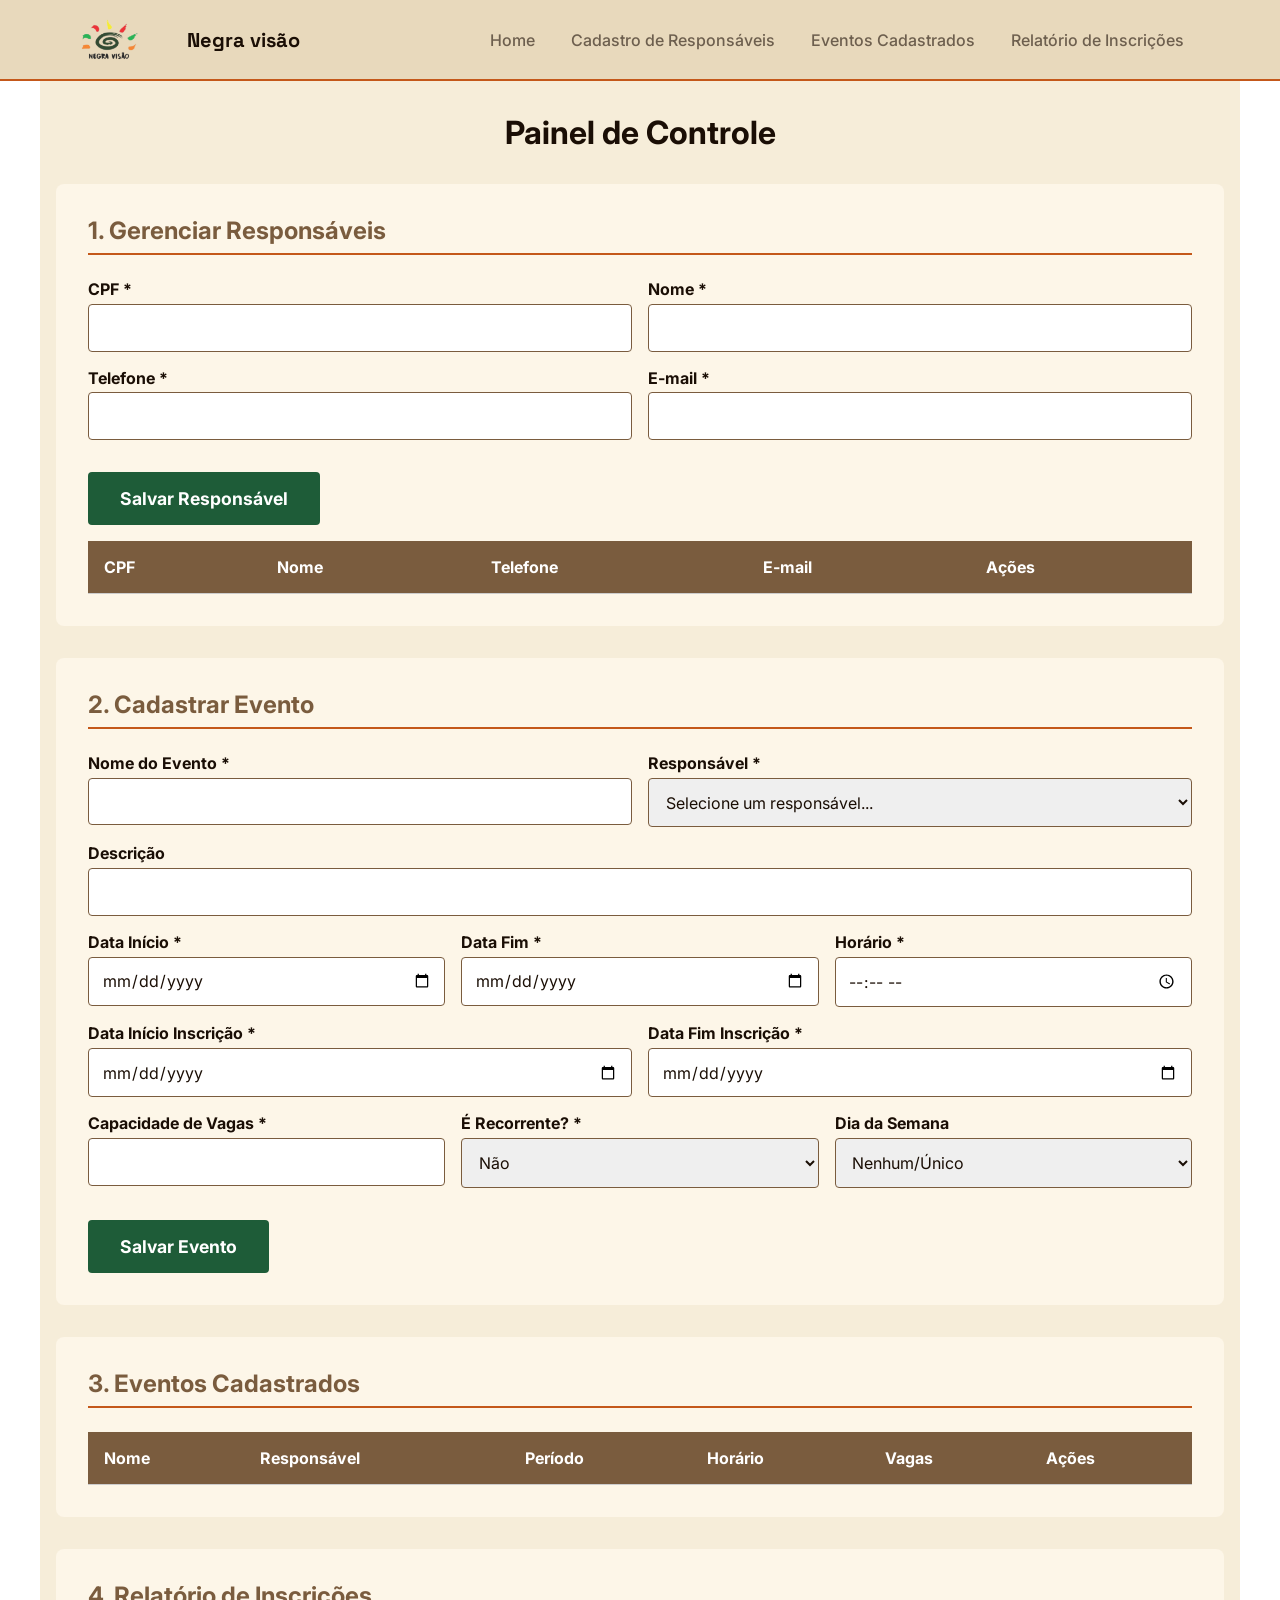
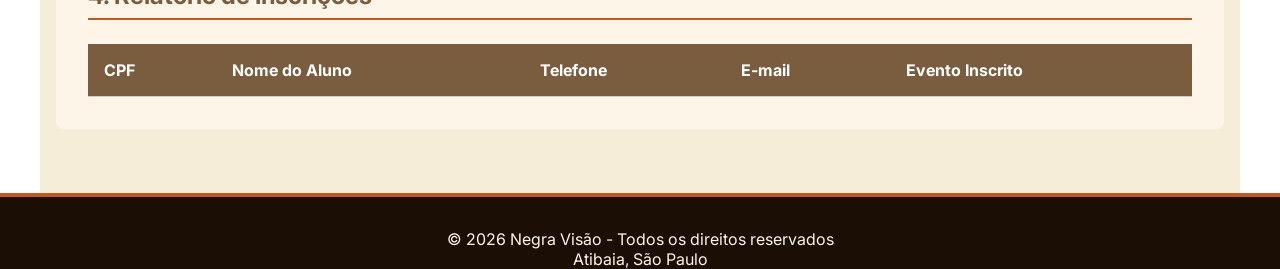
==== frontend/Admin.html @ 98594d41 "Adicionei o menu amburguer na nav e atualizei os links" ====
<!doctype html>
<html lang="pt-br">
  <head>
    <meta charset="UTF-8" />
    <meta name="viewport" content="width=device-width, initial-scale=1.0" />
    <title>Administração - Negra Visão</title>
    <link rel="stylesheet" href="css/style.css" />
    <link rel="stylesheet" href="css/admin.css" />
    <script src="js/admin.js" defer></script>
    <script src="js/script.js" defer></script>
  </head>
  <body>
    <header>
      <div>
        <a href="./index.html" class="direita" id="logo">
          <img src="img/logo.png" alt="logo negra visão" />
          <span>Negra visão</span>
        </a>
        <button
          class="menu-toggle"
          type="button"
          aria-label="Abrir menu de navegação"
          aria-controls="site-nav"
          aria-expanded="false"
        >
          <span class="menu-toggle-bar" aria-hidden="true"></span>
          <span class="menu-toggle-bar" aria-hidden="true"></span>
          <span class="menu-toggle-bar" aria-hidden="true"></span>
        </button>
        <!-- ao lado da logo -->
        <nav id="site-nav">
          <ul>
            <li><a href="./index.html#hero">Home</a></li>
            <li>
              <a href="#gerenciar-responsaveis">Cadastro de Responsáveis</a>
            </li>
            <li>
              <a href="#eventos-cadastrados">Eventos Cadastrados</a>
            </li>
            <li>
              <a href="#relatorio-inscricoes">Relatório de Inscrições</a>
            </li>
          </ul>
        </nav>
      </div>
    </header>

    <main class="container-admin">
      <h1>Painel de Controle</h1>

      <section id="gerenciar-responsaveis" class="card-admin">
        <h2>1. Gerenciar Responsáveis</h2>
        <form id="form-responsavel">
          <input type="hidden" id="resp-index" />

          <div class="linha-form">
            <div class="campo-form">
              <label for="resp-cpf">CPF *</label>
              <input type="text" id="resp-cpf" required />
            </div>
            <div class="campo-form">
              <label for="resp-nome">Nome *</label>
              <input type="text" id="resp-nome" required />
            </div>
          </div>

          <div class="linha-form">
            <div class="campo-form">
              <label for="resp-telefone">Telefone *</label>
              <input type="text" id="resp-telefone" required />
            </div>
            <div class="campo-form">
              <label for="resp-email">E-mail *</label>
              <input type="email" id="resp-email" required />
            </div>
          </div>

          <button type="submit" class="btn-salvar">Salvar Responsável</button>
        </form>

        <div class="tabela-scroll">
          <table id="tabela-responsaveis">
            <thead>
              <tr>
                <th>CPF</th>
                <th>Nome</th>
                <th>Telefone</th>
                <th>E-mail</th>
                <th>Ações</th>
              </tr>
            </thead>
            <tbody id="corpo-responsaveis"></tbody>
          </table>
        </div>
      </section>

      <section class="card-admin">
        <h2>2. Cadastrar Evento</h2>
        <form id="form-evento">
          <input type="hidden" id="evento-index" />

          <div class="linha-form">
            <div class="campo-form">
              <label for="evento-nome">Nome do Evento *</label>
              <input type="text" id="evento-nome" required />
            </div>
            <div class="campo-form">
              <label for="evento-responsavel">Responsável *</label>
              <select id="evento-responsavel" required>
                <option value="">Selecione um responsável...</option>
              </select>
            </div>
          </div>

          <div class="linha-form">
            <div class="campo-form">
              <label for="evento-descricao">Descrição</label>
              <input type="text" id="evento-descricao" />
            </div>
          </div>

          <div class="linha-form">
            <div class="campo-form">
              <label for="evento-data-inicio">Data Início *</label>
              <input type="date" id="evento-data-inicio" required />
            </div>
            <div class="campo-form">
              <label for="evento-data-fim">Data Fim *</label>
              <input type="date" id="evento-data-fim" required />
            </div>
            <div class="campo-form">
              <label for="evento-horario">Horário *</label>
              <input type="time" id="evento-horario" required />
            </div>
          </div>

          <div class="linha-form">
            <div class="campo-form">
              <label for="evento-insc-inicio">Data Início Inscrição *</label>
              <input type="date" id="evento-insc-inicio" required />
            </div>
            <div class="campo-form">
              <label for="evento-insc-fim">Data Fim Inscrição *</label>
              <input type="date" id="evento-insc-fim" required />
            </div>
          </div>

          <div class="linha-form">
            <div class="campo-form">
              <label for="evento-capacidade">Capacidade de Vagas *</label>
              <input type="number" id="evento-capacidade" min="1" required />
            </div>
            <div class="campo-form">
              <label for="evento-recorrente">É Recorrente? *</label>
              <select id="evento-recorrente" required>
                <option value="Não">Não</option>
                <option value="Sim">Sim</option>
              </select>
            </div>
            <div class="campo-form">
              <label for="evento-dias">Dia da Semana</label>
              <select id="evento-dias">
                <option value="">Nenhum/Único</option>
                <option value="Segunda-feira">Segunda-feira</option>
                <option value="Terça-feira">Terça-feira</option>
                <option value="Quarta-feira">Quarta-feira</option>
                <option value="Quinta-feira">Quinta-feira</option>
                <option value="Sexta-feira">Sexta-feira</option>
                <option value="Sábado">Sábado</option>
                <option value="Domingo">Domingo</option>
              </select>
            </div>
          </div>

          <button type="submit" class="btn-salvar">Salvar Evento</button>
        </form>
      </section>

      <section id="eventos-cadastrados" class="card-admin">
        <h2>3. Eventos Cadastrados</h2>
        <div class="tabela-scroll">
          <table id="tabela-eventos">
            <thead>
              <tr>
                <th>Nome</th>
                <th>Responsável</th>
                <th>Período</th>
                <th>Horário</th>
                <th>Vagas</th>
                <th>Ações</th>
              </tr>
            </thead>
            <tbody id="corpo-eventos"></tbody>
          </table>
        </div>
      </section>

      <section id="relatorio-inscricoes" class="card-admin">
        <h2>4. Relatório de Inscrições</h2>
        <div class="tabela-scroll">
          <table id="tabela-alunos">
            <thead>
              <tr>
                <th>CPF</th>
                <th>Nome do Aluno</th>
                <th>Telefone</th>
                <th>E-mail</th>
                <th>Evento Inscrito</th>
              </tr>
            </thead>
            <tbody id="corpo-alunos"></tbody>
          </table>
        </div>
      </section>
    </main>

    <footer>
      <div id="footer-baixo">
        <p>&#169; 2026 Negra Visão - Todos os direitos reservados</p>
        <p>Atibaia, São Paulo</p>
      </div>
    </footer>
  </body>
</html>
---- frontend/css/style.css ----
@import url('https://fonts.googleapis.com/css2?family=Inter:wght@400;500;600;700;800;900&family=Space+Grotesk:wght@500;600;700&display=swap');

:root {
  --laranja: #c4581a;
  --verde: #1e5c38;
  --vermelho: #8b1a1a;
  --azul: #1b2a5c;
  --amarelo: #c9a227;
  --preto: #1a0e05;
  --marrom: #7a5c3e;
  --bg: #f6edd9;
  --secundaria: #e8d9bc;
  --bg-card-claro: #fdf6e8;
  --bg-card-escuro: #1a0e05;
  --font-space: 'Space Grotesk', Tahoma, Geneva, Verdana, sans-serif;
}

* {
  font-family: inter, 'Segoe UI', Tahoma, Geneva, Verdana, sans-serif;
  margin: 0;
  padding: 0;
  box-sizing: border-box;
  border: none;
  text-decoration: none;
  transition: 0.2s linear;
  color: var(--preto);
  list-style: none;
}

html {
  overflow-x: hidden;
  scroll-padding-top: 6rem;
  scroll-behavior: smooth;
}

#linhaDivisoria {
  width: 100%;
  height: 22px;
  background-image: url(../img/linhaDivisoria.png);
  background-repeat: repeat-x;
  background-size: 110px 22px;
}

.titulo-secao,
.titulo-secao span {
  font-weight: 900;
  line-height: 0.8;
  font-size: clamp(2.2rem, 4vw, 3.8rem);
  font-family: var(--font-space);
  text-transform: uppercase;
  display: block;
}

.subtitulo {
  display: block;
  color: var(--laranja);
  font-size: 0.75rem;
  letter-spacing: 0.25em;
  line-height: 1.33;
  padding-block: 3rem;
  text-transform: uppercase;
  z-index: 1;
}

/* ===== HEADER ===== */

header {
  background: var(--secundaria);
  position: sticky;
  top: 0;
  left: 0;
  right: 0;
  z-index: 1000;
  border-bottom: 2px solid var(--laranja);
  padding: 1em 5rem;
}

a img {
  width: auto;
  height: 2.75rem;
}

nav ul {
  list-style: none;
  display: flex;
  gap: 0.25rem;
}

nav ul li {
  padding: 0.1em 1em;
}

nav ul li a {
  color: #1a0e0599;
  font-size: 1rem;
  font-weight: 500;
  display: inline-flex;
  align-items: center;
  min-height: 2.75rem;
}

nav ul li a:hover {
  color: var(--preto);
}

header div {
  display: flex;
  justify-content: flex-end;
  align-items: center;
  position: relative;
}

.direita {
  margin-right: auto;
  display: flex;
  align-items: center;
  justify-content: flex-start;
}

header div span {
  padding-left: 3rem;
  font-size: 1.25em;
  font-family: 'Space Grotesk', Tahoma, Geneva, Verdana, sans-serif;
  font-weight: 1000;
  color: var(--preto);
}

.menu-toggle {
  display: none;
  background: transparent;
  border: 1px solid #1a0e0533;
  padding: 0.55rem;
  border-radius: 0.4rem;
  cursor: pointer;
}

.menu-toggle-bar {
  display: block;
  width: 1.45rem;
  height: 2px;
  background: var(--preto);
}

.menu-toggle-bar + .menu-toggle-bar {
  margin-top: 0.28rem;
}

/* ===== FOOTER ===== */

footer {
  background: var(--bg-card-escuro);
  border-top: 4px solid var(--laranja);
  padding-top: 2rem;
}
footer * {
  color: var(--bg-card-claro);
}
#footer-alto {
  display: flex;
  justify-content: center;
  justify-content: space-between;
}
#footer-baixo {
  text-align: center;
}
.footer-container {
  width: 30%;
  text-align: center;
}
.footer-container-social {
  display: flex;
  justify-content: flex-start;
  flex-direction: column;
  align-items: center;
}

/* ===== EVENTOS ===== */

#eventos {
  position: relative;
  background-color: var(--bg);
  padding-inline: 5rem;
}

#eventos::before {
  content: '';
  position: absolute;
  inset: 0;
  background-image: url('../img/mudcloth.svg');
  background-repeat: repeat;
  opacity: 0.045;
  pointer-events: none;
}

#eventos h2 {
  padding-top: 3rem;
}

.card-container {
  display: grid;
  grid-template-columns: repeat(auto-fit, minmax(16rem, 1fr));
  gap: 1.5rem;
  padding-block: 5rem;
}

.card-eventos {
  display: flex;
  flex-direction: column;
  flex-grow: 1;
  background-color: var(--bg-card-claro);
  padding: 1.5rem;
  z-index: 1;
  border: 0.1px solid #c9b99a;
  border-top: 0.5rem solid var(--laranja);
  transition:
    transform 300ms ease,
    box-shadow 300ms ease;
}

.card-eventos:hover {
  transform: translateY(-6px) scale(1.02);
  box-shadow: 0 18px 40px rgba(0, 0, 0, 0.12);
}

.card-eventos > img {
  max-width: 100%;
  /* aspect-ratio: 16 / 9; */
  aspect-ratio: 4 / 5; /*FORMATO DO INSTAGRAM*/
  object-fit: cover;
  display: block;
}

.card-eventos h3 {
  font-family: var(--font-space);
  text-transform: uppercase;
  text-align: left;
  letter-spacing: -0.03rem;
  font-weight: 900;
  padding-bottom: 1rem;
}

.card-eventos button {
  font-size: 1rem;
  font-weight: 700;
  line-height: calc(1 / 0.75);
  padding: 0.8rem 1.25rem;
  background-color: var(--laranja);
  color: var(--bg-card-claro);
  cursor: pointer;
  display: flex;
  justify-content: space-between;
  align-items: center;
}

.card-eventos button:hover {
  background-color: #d97706;
  letter-spacing: 0.03em;
  box-shadow: 0 8px 20px rgba(217, 119, 6, 0.25);
}

.card-eventos div {
  padding-bottom: 1rem;
}

.card-eventos p {
  text-align: left;
  color: var(--marrom);
  font-weight: bold;
}

.card-eventos p img {
  width: 0.8rem;
  height: auto;
}

.card-eventos button img {
  width: 1.5rem;
  height: auto;
}

/* ===== HERO ===== */

#hero {
  position: relative;
  min-height: 85vh;
  background-color: var(--preto);
  padding-inline: 5rem;
}

#hero::before {
  content: '';
  position: absolute;
  inset: 0;
  background-image: url('../img/adinkra.svg');
  background-repeat: repeat;
  opacity: 0.07;
  pointer-events: none;
}

.hero-titulo,
.hero-titulo span {
  font-weight: 900;
  line-height: 0.8;
  font-size: clamp(3.5rem, 10vw, 9.5rem);
  font-family: var(--font-space);
  color: var(--bg);
  display: block;
}

.hero-titulo span {
  color: var(--laranja);
}

.hero-texto {
  font-size: 1.125rem;
  font-weight: 600;
  line-height: 1.625;
  color: var(--bg);
  width: 60%;
  padding-block: 2.5rem;
}

.hero-texto strong {
  font-weight: bolder;
  color: var(--bg);
}

/* ===== QUEM SOMOS =====*/

#quem-somos {
  min-height: 85vh;
  position: relative;
  background-color: var(--secundaria);
  display: grid;
  grid-template-columns: repeat(auto-fit, minmax(20rem, 1fr));
  gap: 3rem;
  align-items: center;
  padding-inline: 5rem;
  padding-bottom: 2.5rem;
}

#quem-somos::before {
  content: '';
  position: absolute;
  inset: 0;
  background-image: url('../img/mudcloth.svg');
  background-repeat: repeat;
  opacity: 0.045;
  pointer-events: none;
}

.quemSomos-texto {
  font-size: 1.125rem;
  font-weight: 600;
  line-height: 1.625;
  color: var(--marrom);
  padding-block: 2.5rem;
}

.quemSomos-esquerda {
  display: flex;
  flex-direction: column;
}

.quemSomos-direita {
  display: flex;
  flex-direction: column;
  gap: 2.5rem;
}

.quem-item {
  display: grid;
  grid-template-columns: 3rem 1fr;
  gap: 1rem;
  align-items: start;
}

.quem-item span {
  color: var(--laranja);
  font-weight: 700;
  font-size: 1rem;
}

.quem-item p {
  margin: 0;
  font-size: 1.25rem;
  font-weight: 700;
  color: var(--preto);
}

/* ===== PODCAST =====*/

#podcast {
  min-height: 85vh;
  position: relative;
  background-color: var(--bg);
  overflow: hidden;
  display: grid;
  grid-template-columns: repeat(auto-fit, minmax(20rem, 1fr));
  gap: 1rem;
  align-items: center;
  padding-inline: 5rem;
}

#podcast::before {
  content: '';
  position: absolute;
  inset: 0;
  background-image: url('../img/ankara.svg');
  background-repeat: repeat;
  background-size: 140px;
  opacity: 0.1;
  pointer-events: none;
}

.podcast-direita img {
  width: 40%;
  height: auto;
  display: block;
  margin-inline: auto;
  padding-block: 2.5rem;
}

/* ===== MEMORIAL NEGRO ===== */

#memorial-negro {
  position: relative;
  min-height: 85vh;
  background-color: var(--preto);
  padding-inline: 5rem;
  display: flex;
  flex-direction: column;
  align-items: center;
}

#memorial-negro::before {
  content: '';
  position: absolute;
  inset: 0;
  background-image: url('../img/adinkra.svg');
  background-repeat: repeat;
  opacity: 0.07;
  pointer-events: none;
}

#memorial-negro h2 {
  color: var(--bg);
  text-align: center;
}

#memorial-negro h2 span {
  color: var(--laranja);
}

#memorial-negro p {
  color: var(--bg);
  font-size: 1.25rem;
  text-align: center;
  padding: 1rem;
  width: 65%;
}

/* ===== BIBLIOTECA ===== */

#biblioteca {
  position: relative;
  min-height: 85vh;
  background-color: var(--preto);
  padding-inline: 5rem;
  display: flex;
  flex-direction: column;
  align-items: center;
}

#biblioteca::before {
  content: '';
  position: absolute;
  inset: 0;
  background-image: url('../img/adinkra.svg');
  background-repeat: repeat;
  opacity: 0.07;
  pointer-events: none;
}

#biblioteca::after {
  background-color: rgba(67, 67, 252, 0.811);
  content: '';
  position: absolute;
  inset: 0;
  opacity: 0.5;
}

#biblioteca h2 {
  color: var(--bg);
  text-align: center;
  z-index: 1;
}

#biblioteca h2 span,
#biblioteca span {
  color: var(--amarelo);
  z-index: 1;
}

#biblioteca p {
  color: var(--bg);
  font-size: 1.25rem;
  text-align: center;
  padding: 1rem;
  width: 65%;
  z-index: 1;
}

@media (max-width: 1024px) {
  header {
    padding: 1rem 2.5rem;
  }

  #hero,
  #eventos,
  #quem-somos,
  #podcast,
  #memorial-negro,
  #biblioteca {
    padding-inline: 2.5rem;
  }

  .hero-texto {
    width: 80%;
  }

  .card-container {
    grid-template-columns: repeat(auto-fit, minmax(14rem, 1fr));
  }

  #memorial-negro p,
  #biblioteca p {
    width: 85%;
  }
}

@media (max-width: 768px) {
  html {
    scroll-padding-top: 4.5rem;
  }

  header {
    padding: 0.85rem 1.5rem;
  }

  header div span {
    padding-left: 1rem;
    font-size: 1rem;
  }

  .menu-toggle {
    display: inline-block;
    margin-left: 0.75rem;
  }

  nav {
    display: none;
    position: absolute;
    top: calc(100% + 0.8rem);
    left: 0;
    right: 0;
    background: var(--secundaria);
    border: 1px solid #1a0e0533;
    border-top: 3px solid var(--laranja);
    box-shadow: 0 14px 28px rgba(0, 0, 0, 0.14);
    z-index: 1100;
  }

  nav.nav-open {
    display: block;
  }

  nav ul {
    flex-direction: column;
    gap: 0;
    padding: 0.5rem 0;
  }

  nav ul li {
    padding: 0;
  }

  nav ul li a {
    width: 100%;
    min-height: 2.75rem;
    padding: 0.75rem 1rem;
    font-size: 0.95rem;
    color: var(--preto);
  }

  #hero,
  #eventos,
  #quem-somos,
  #podcast,
  #memorial-negro,
  #biblioteca {
    padding-inline: 1.5rem;
    min-height: auto;
  }

  .titulo-secao,
  .titulo-secao span {
    font-size: clamp(1.8rem, 5vw, 3rem);
    line-height: 0.9;
  }

  .hero-titulo,
  .hero-titulo span {
    font-size: clamp(2.2rem, 9vw, 5rem);
    line-height: 0.88;
  }

  .hero-texto,
  #memorial-negro p,
  #biblioteca p {
    width: 100%;
    font-size: 1.05rem;
  }

  #quem-somos,
  #podcast {
    grid-template-columns: 1fr;
    gap: 2rem;
  }

  .card-container {
    grid-template-columns: repeat(auto-fit, minmax(12rem, 1fr));
    gap: 1rem;
    padding-block: 2.5rem;
  }

  .podcast-direita img {
    width: min(70%, 26rem);
  }

  #footer-alto {
    flex-direction: column;
    align-items: center;
    gap: 1rem;
  }

  .footer-container {
    width: 100%;
    max-width: 34rem;
    padding-inline: 1rem;
  }

  .subtitulo {
    padding-block: 2rem;
  }
}

@media (max-width: 480px) {
  html {
    scroll-padding-top: 4rem;
  }

  header {
    padding: 0.75rem 1rem;
  }

  a img {
    height: 2.25rem;
  }

  header div span {
    padding-left: 0.6rem;
    font-size: 0.95rem;
  }

  #hero,
  #eventos,
  #quem-somos,
  #podcast,
  #memorial-negro,
  #biblioteca {
    padding-inline: 1rem;
  }

  #hero {
    min-height: 68vh;
  }

  .hero-titulo,
  .hero-titulo span {
    font-size: clamp(1.8rem, 12vw, 3.2rem);
  }

  .hero-texto,
  .quemSomos-texto,
  #memorial-negro p,
  #biblioteca p {
    font-size: 1rem;
    line-height: 1.55;
  }

  .subtitulo {
    font-size: 0.68rem;
    letter-spacing: 0.2em;
    padding-block: 1.4rem;
  }

  .quem-item {
    grid-template-columns: 2.25rem 1fr;
    gap: 0.75rem;
  }

  .quem-item p {
    font-size: 1.1rem;
  }

  .card-container {
    grid-template-columns: 1fr;
  }

  .card-eventos {
    padding: 1rem;
  }

  .card-eventos button {
    width: 100%;
    gap: 0.7rem;
    padding: 0.9rem 1rem;
    font-size: 0.92rem;
  }

  .podcast-direita img {
    width: 85%;
    padding-block: 1.4rem;
  }

  #linhaDivisoria {
    height: 14px;
    background-size: 80px 14px;
  }

  #footer-baixo {
    padding: 0.75rem 1rem 1.25rem;
  }
}

@media (prefers-reduced-motion: reduce) {
  * {
    transition: none !important;
    scroll-behavior: auto !important;
  }
}
---- frontend/css/admin.css ----
/* Container principal do Painel */
.container-admin {
  padding: 2rem 1rem;
  max-width: 1200px;
  margin: 0 auto;
  background-color: var(--bg);
}

.container-admin h1 {
  text-align: center;
  margin-bottom: 2rem;
  color: var(--preto);
}

/* Espaços/Cartões para separar visualmente as funções */
.card-admin {
  background-color: var(--bg-card-claro);
  border: var(--border);
  padding: 2rem;
  margin-bottom: 2rem;
  border-radius: 8px;
}

.card-admin h2 {
  color: var(--marrom);
  margin-bottom: 1.5rem;
  border-bottom: 2px solid var(--laranja);
  padding-bottom: 0.5rem;
}

/* Organização de formulários limpa */
.linha-form {
  display: flex;
  flex-direction: column;
  gap: 1rem;
  margin-bottom: 1rem;
}

.campo-form {
  display: flex;
  flex-direction: column;
  width: 100%;
}

.campo-form label {
  font-weight: bold;
  color: var(--preto);
  margin-bottom: 0.3rem;
}

.campo-form input,
.campo-form select {
  padding: 0.8rem;
  border: 1px solid var(--marrom);
  border-radius: 4px;
  font-size: 1rem;
}

/* Botões */
.btn-salvar {
  background-color: var(--verde);
  color: white;
  padding: 1rem 2rem;
  font-size: 1.1rem;
  font-weight: bold;
  border: none;
  border-radius: 4px;
  cursor: pointer;
  margin-top: 1rem;
  width: 100%;
}

.btn-salvar:hover {
  background-color: var(--preto);
}

.btn-tabela {
  padding: 0.4rem 0.8rem;
  border: none;
  border-radius: 4px;
  cursor: pointer;
  font-weight: bold;
  color: white;
  margin-right: 0.3rem;
}

.btn-editar {
  background-color: var(--amarelo);
  color: var(--preto);
}
.btn-excluir {
  background-color: var(--vermelho);
}

/* Tabelas que não quebram em telas pequenas */
.tabela-scroll {
  overflow-x: auto;
  margin-top: 1rem;
}

table {
  width: 100%;
  border-collapse: collapse;
  background-color: white;
}

th,
td {
  padding: 1rem;
  text-align: left;
  border-bottom: 1px solid #ccc;
  color: var(--preto);
}

th {
  background-color: var(--marrom);
  color: white;
}

/* Telas grandes (Monitores) */
@media (min-width: 768px) {
  .linha-form {
    flex-direction: row;
  }
  .btn-salvar {
    width: auto;
  }
}
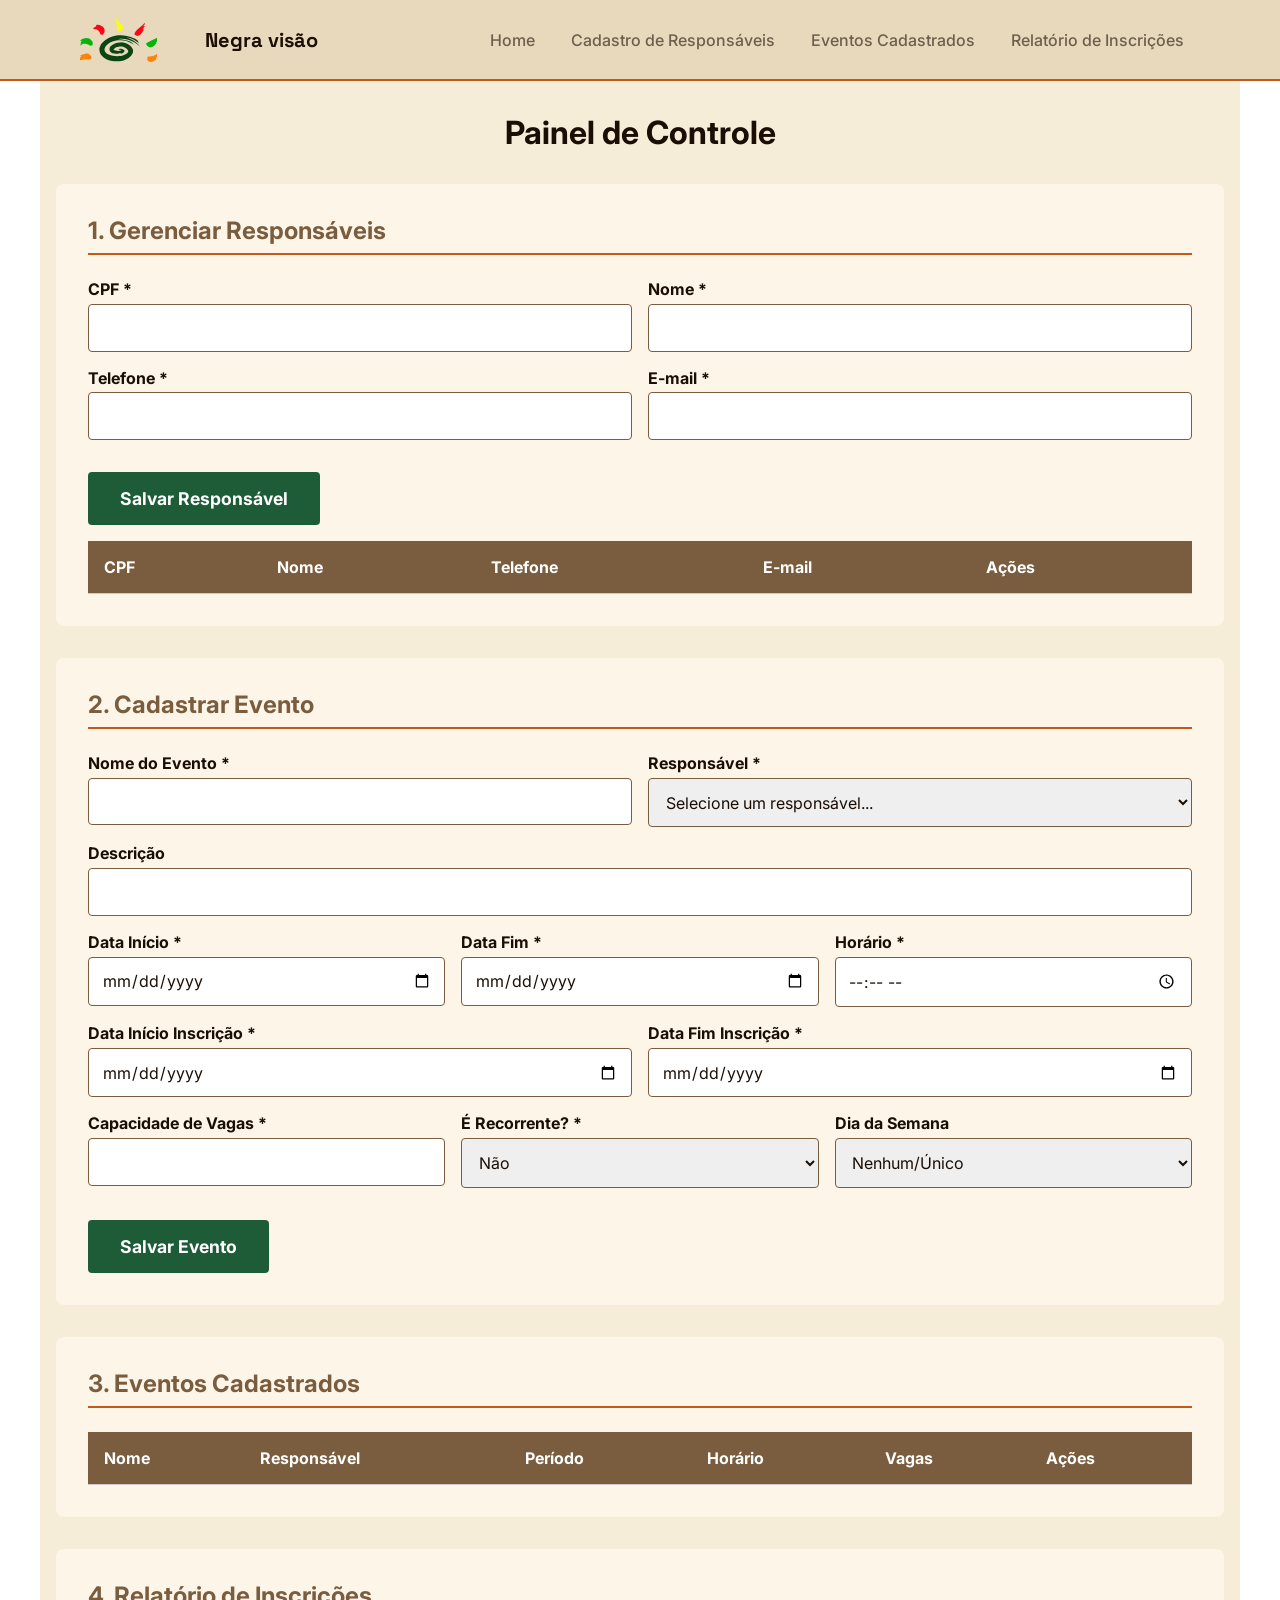
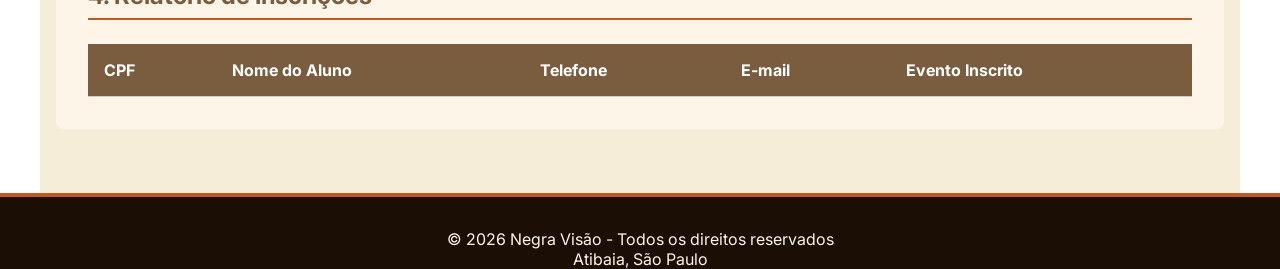
==== commit 43b65f7e: "Trocado logo por logo vetorizado" ====
--- a/frontend/Admin.html
+++ b/frontend/Admin.html
@@ -4,7 +4,7 @@
     <meta charset="UTF-8" />
     <meta name="viewport" content="width=device-width, initial-scale=1.0" />
     <title>Administração - Negra Visão</title>
-    <link rel="stylesheet" href="css/style.css" />
+    <link rel="stylesheet" href="css/theme.css" />
     <link rel="stylesheet" href="css/admin.css" />
     <script src="js/admin.js" defer></script>
     <script src="js/script.js" defer></script>
@@ -13,7 +13,7 @@
     <header>
       <div>
         <a href="./index.html" class="direita" id="logo">
-          <img src="img/logo.png" alt="logo negra visão" />
+          <img src="img/logo_sem_nome.svg" alt="logo negra visão" />
           <span>Negra visão</span>
         </a>
         <button
--- a/frontend/css/theme.css
+++ b/frontend/css/theme.css
@@ -0,0 +1,259 @@
+@import url('https://fonts.googleapis.com/css2?family=Inter:wght@400;500;600;700;800;900&family=Space+Grotesk:wght@500;600;700&display=swap');
+
+:root {
+  --laranja: #c4581a;
+  --verde: #1e5c38;
+  --vermelho: #8b1a1a;
+  --azul: #1b2a5c;
+  --amarelo: #c9a227;
+  --preto: #1a0e05;
+  --marrom: #7a5c3e;
+  --bg: #f6edd9;
+  --secundaria: #e8d9bc;
+  --bg-card-claro: #fdf6e8;
+  --bg-card-escuro: #1a0e05;
+  --font-space: 'Space Grotesk', Tahoma, Geneva, Verdana, sans-serif;
+}
+
+* {
+  font-family: inter, 'Segoe UI', Tahoma, Geneva, Verdana, sans-serif;
+  margin: 0;
+  padding: 0;
+  box-sizing: border-box;
+  border: none;
+  text-decoration: none;
+  transition: 0.2s linear;
+  color: var(--preto);
+  list-style: none;
+}
+
+html {
+  overflow-x: hidden;
+  scroll-padding-top: 6rem;
+  scroll-behavior: smooth;
+}
+
+/* ===== HEADER ===== */
+
+header {
+  background: var(--secundaria);
+  position: sticky;
+  top: 0;
+  left: 0;
+  right: 0;
+  z-index: 1000;
+  border-bottom: 2px solid var(--laranja);
+  padding: 1em 5rem;
+}
+
+a img {
+  width: auto;
+  height: 2.75rem;
+}
+
+nav ul {
+  list-style: none;
+  display: flex;
+  gap: 0.25rem;
+}
+
+nav ul li {
+  padding: 0.1em 1em;
+}
+
+nav ul li a {
+  color: #1a0e0599;
+  font-size: 1rem;
+  font-weight: 500;
+  display: inline-flex;
+  align-items: center;
+  min-height: 2.75rem;
+}
+
+nav ul li a:hover {
+  color: var(--preto);
+}
+
+header div {
+  display: flex;
+  justify-content: flex-end;
+  align-items: center;
+  position: relative;
+}
+
+.direita {
+  margin-right: auto;
+  display: flex;
+  align-items: center;
+  justify-content: flex-start;
+}
+
+header div span {
+  padding-left: 3rem;
+  font-size: 1.25em;
+  font-family: 'Space Grotesk', Tahoma, Geneva, Verdana, sans-serif;
+  font-weight: 1000;
+  color: var(--preto);
+}
+
+.menu-toggle {
+  display: none;
+  background: transparent;
+  border: 1px solid #1a0e0533;
+  padding: 0.55rem;
+  border-radius: 0.4rem;
+  cursor: pointer;
+}
+
+.menu-toggle-bar {
+  display: block;
+  width: 1.45rem;
+  height: 2px;
+  background: var(--preto);
+}
+
+.menu-toggle-bar + .menu-toggle-bar {
+  margin-top: 0.28rem;
+}
+
+/* ===== FOOTER ===== */
+
+footer {
+  background: var(--bg-card-escuro);
+  border-top: 4px solid var(--laranja);
+  padding-top: 2rem;
+}
+
+footer * {
+  color: var(--bg-card-claro);
+}
+
+#footer-alto {
+  display: flex;
+  justify-content: center;
+  justify-content: space-between;
+}
+
+#footer-baixo {
+  text-align: center;
+}
+
+.footer-container {
+  width: 30%;
+  text-align: center;
+}
+
+.footer-container-social {
+  display: flex;
+  justify-content: flex-start;
+  flex-direction: column;
+  align-items: center;
+}
+
+/* =========== RESPONSIVIDADE =========== */
+@media (max-width: 768px) {
+  html {
+    scroll-padding-top: 4.5rem;
+  }
+
+  header {
+    padding: 0.85rem 1.5rem;
+  }
+
+  header div span {
+    padding-left: 1rem;
+    font-size: 1rem;
+  }
+
+  .menu-toggle {
+    display: inline-block;
+    margin-left: 0.75rem;
+  }
+
+  nav {
+    display: none;
+    position: absolute;
+    top: calc(100% + 0.8rem);
+    left: 0;
+    right: 0;
+    background: var(--secundaria);
+    border: 1px solid #1a0e0533;
+    border-top: 3px solid var(--laranja);
+    box-shadow: 0 14px 28px rgba(0, 0, 0, 0.14);
+    z-index: 1100;
+  }
+
+  nav.nav-open {
+    display: block;
+  }
+
+  nav ul {
+    flex-direction: column;
+    gap: 0;
+    padding: 0.5rem 0;
+  }
+
+  nav ul li {
+    padding: 0;
+  }
+
+  nav ul li a {
+    width: 100%;
+    min-height: 2.75rem;
+    padding: 0.75rem 1rem;
+    font-size: 0.95rem;
+    color: var(--preto);
+  }
+
+  #footer-alto {
+    flex-direction: column;
+    align-items: center;
+    gap: 1rem;
+  }
+
+  .footer-container {
+    width: 100%;
+    max-width: 34rem;
+    padding-inline: 1rem;
+  }
+
+  .subtitulo {
+    padding-block: 2rem;
+  }
+}
+
+@media (max-width: 480px) {
+  html {
+    scroll-padding-top: 4rem;
+  }
+
+  header {
+    padding: 0.75rem 1rem;
+  }
+
+  a img {
+    height: 2.25rem;
+  }
+
+  header div span {
+    padding-left: 0.6rem;
+    font-size: 0.95rem;
+  }
+
+  .subtitulo {
+    font-size: 0.68rem;
+    letter-spacing: 0.2em;
+    padding-block: 1.4rem;
+  }
+
+  #footer-baixo {
+    padding: 0.75rem 1rem 1.25rem;
+  }
+}
+
+@media (prefers-reduced-motion: reduce) {
+  * {
+    transition: none !important;
+    scroll-behavior: auto !important;
+  }
+}
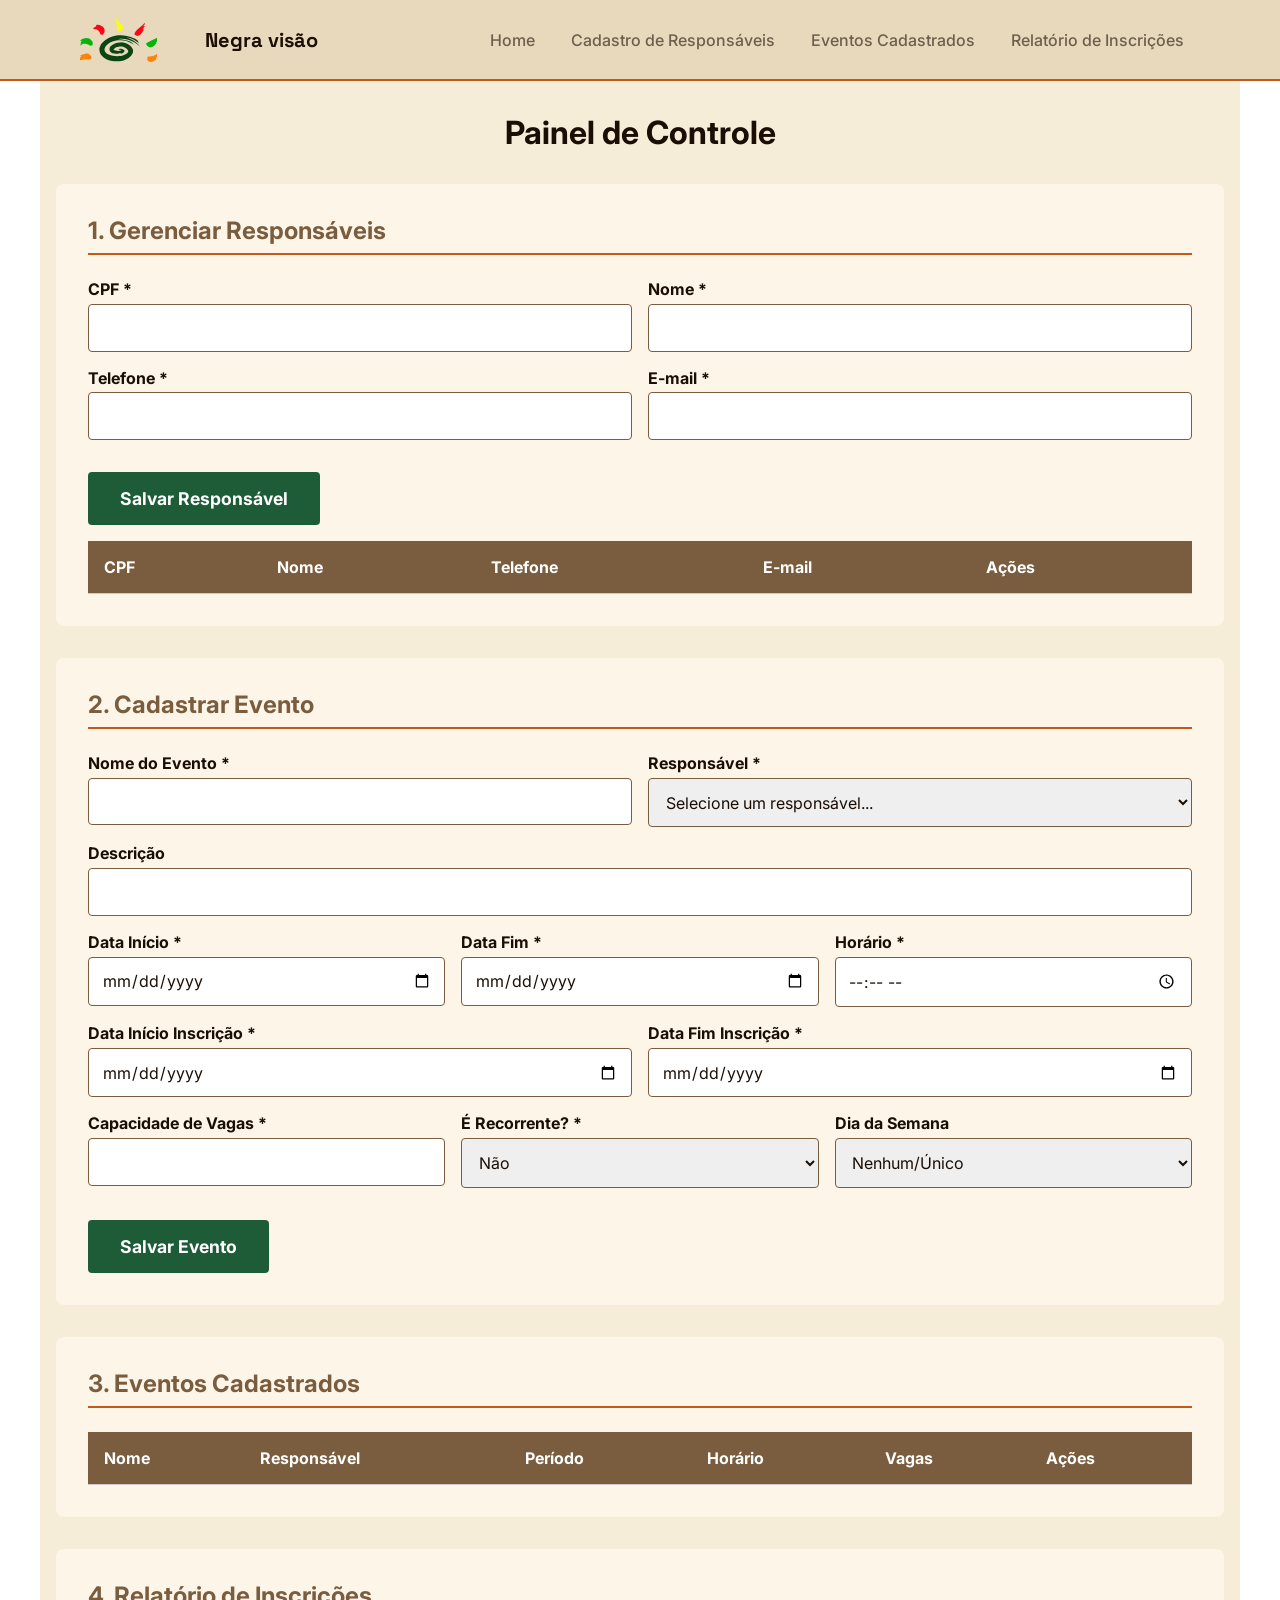
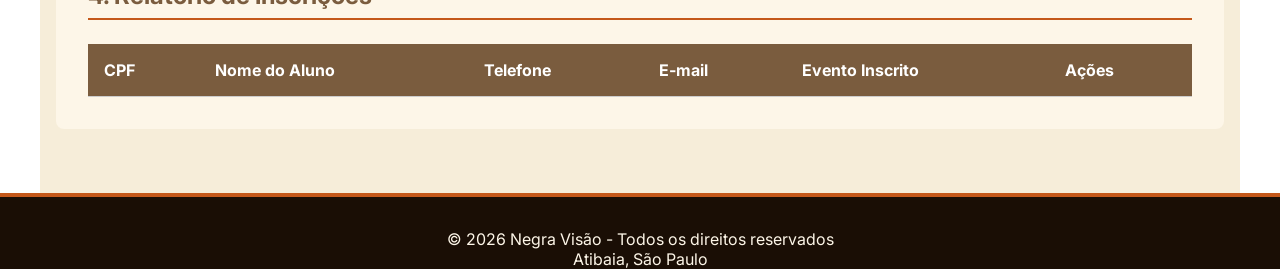
==== commit 24488c9a: "adicionado opção de excluir alunos inscritos" ====
--- a/frontend/Admin.html
+++ b/frontend/Admin.html
@@ -206,6 +206,7 @@
                 <th>Telefone</th>
                 <th>E-mail</th>
                 <th>Evento Inscrito</th>
+                <th>Ações</th>
               </tr>
             </thead>
             <tbody id="corpo-alunos"></tbody>
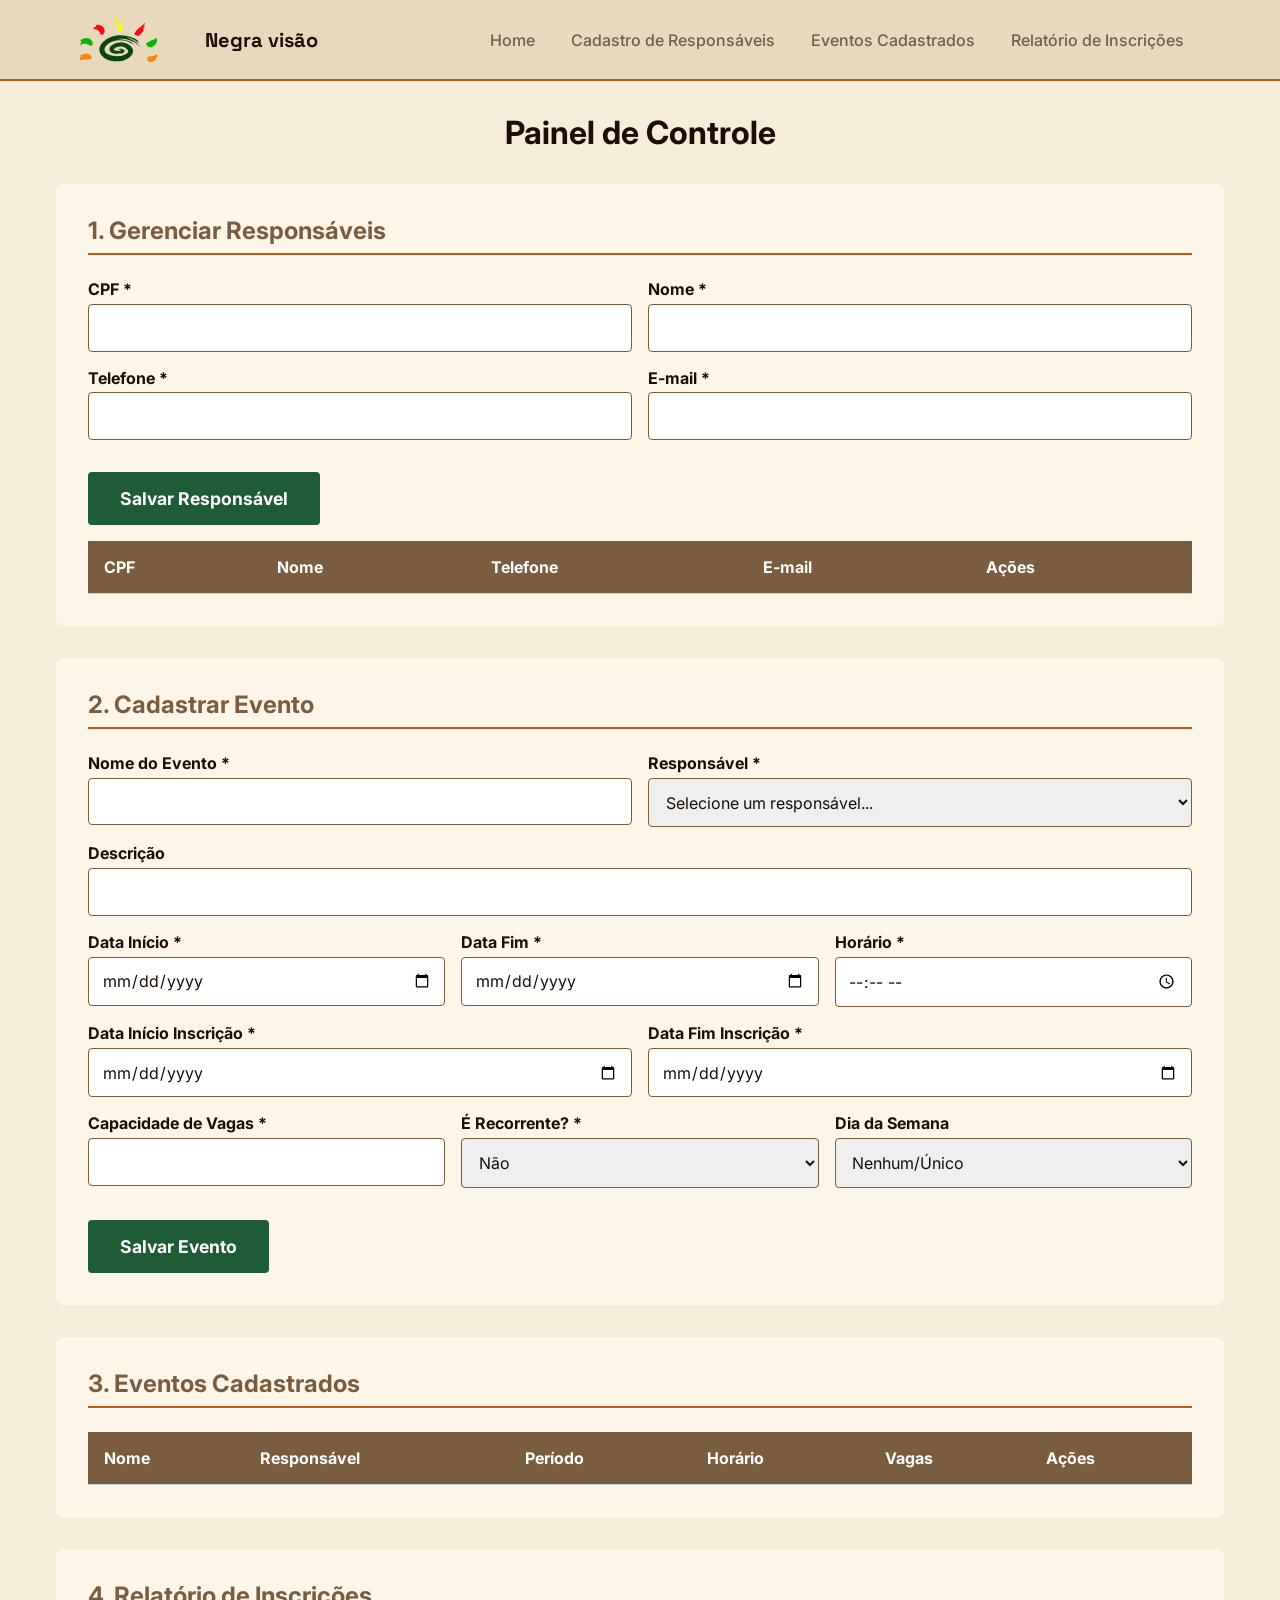
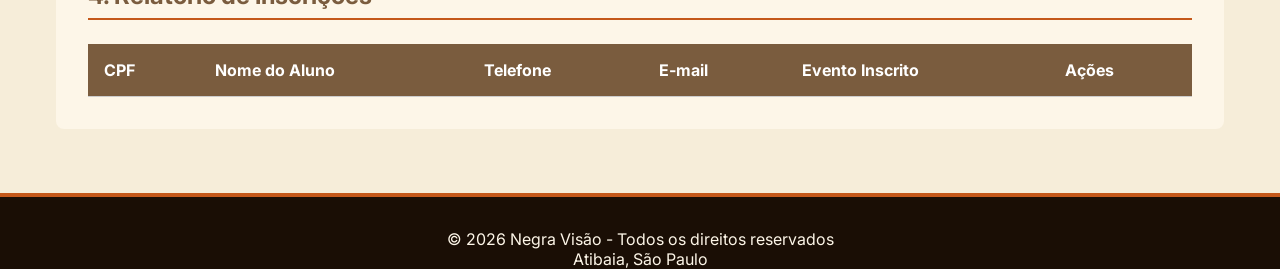
==== commit a71db1d9: "corrigido bug no background do painel admin" ====
--- a/frontend/Admin.html
+++ b/frontend/Admin.html
@@ -27,7 +27,6 @@
           <span class="menu-toggle-bar" aria-hidden="true"></span>
           <span class="menu-toggle-bar" aria-hidden="true"></span>
         </button>
-        <!-- ao lado da logo -->
         <nav id="site-nav">
           <ul>
             <li><a href="./index.html#hero">Home</a></li>
--- a/frontend/css/admin.css
+++ b/frontend/css/admin.css
@@ -1,9 +1,12 @@
+body {
+  background-color: var(--bg);
+}
+
 /* Container principal do Painel */
 .container-admin {
   padding: 2rem 1rem;
   max-width: 1200px;
   margin: 0 auto;
-  background-color: var(--bg);
 }
 
 .container-admin h1 {
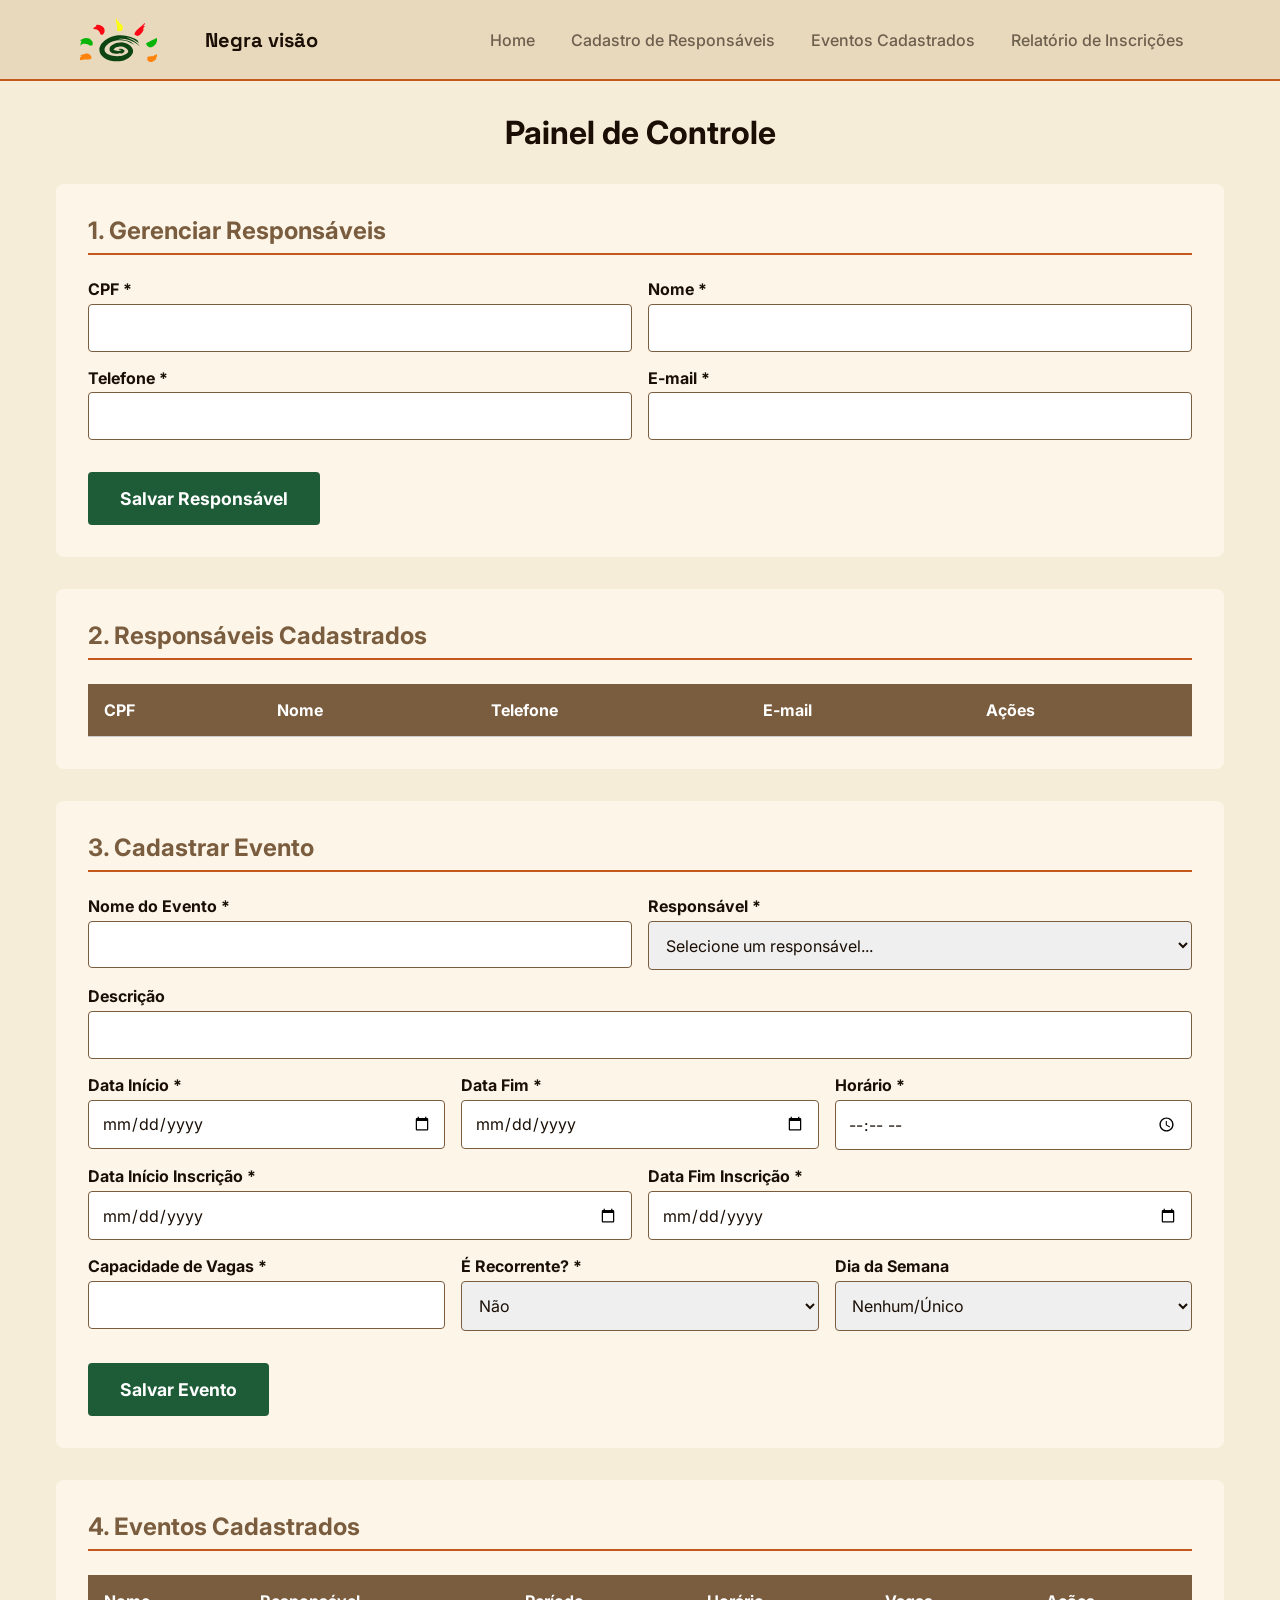
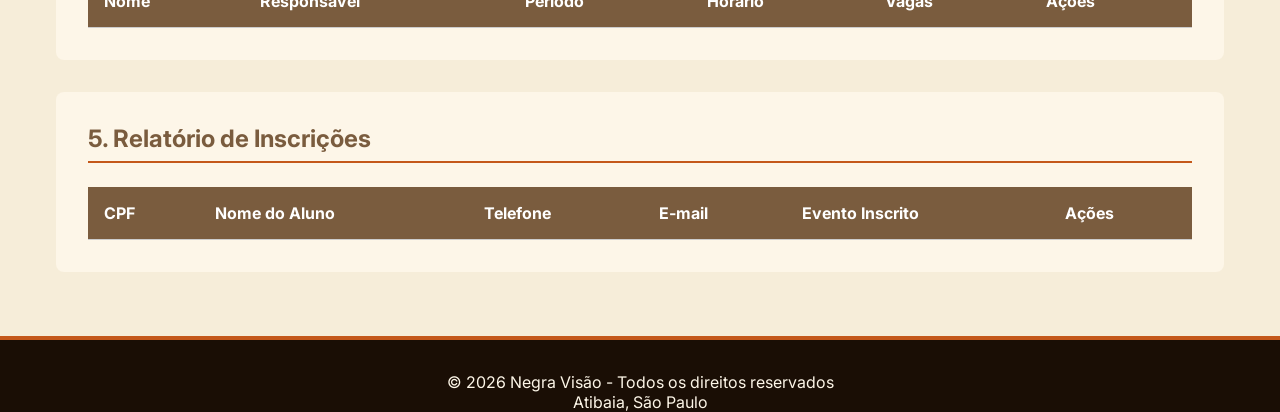
==== commit 8a4bdb45: "Corrigido seção para responsaveis cadastrados" ====
--- a/frontend/Admin.html
+++ b/frontend/Admin.html
@@ -16,20 +16,14 @@
           <img src="img/logo_sem_nome.svg" alt="logo negra visão" />
           <span>Negra visão</span>
         </a>
-        <button
-          class="menu-toggle"
-          type="button"
-          aria-label="Abrir menu de navegação"
-          aria-controls="site-nav"
-          aria-expanded="false"
-        >
-          <span class="menu-toggle-bar" aria-hidden="true"></span>
-          <span class="menu-toggle-bar" aria-hidden="true"></span>
-          <span class="menu-toggle-bar" aria-hidden="true"></span>
+        <button class="menu-toggle" type="button">
+          <span class="menu-toggle-bar"></span>
+          <span class="menu-toggle-bar"></span>
+          <span class="menu-toggle-bar"></span>
         </button>
         <nav id="site-nav">
           <ul>
-            <li><a href="./index.html#hero">Home</a></li>
+            <li><a href="./index.html">Home</a></li>
             <li>
               <a href="#gerenciar-responsaveis">Cadastro de Responsáveis</a>
             </li>
@@ -76,7 +70,10 @@
 
           <button type="submit" class="btn-salvar">Salvar Responsável</button>
         </form>
-
+      </section>
+
+      <section id="responsaveis-cadastrados" class="card-admin">
+        <h2>2. Responsáveis Cadastrados</h2>
         <div class="tabela-scroll">
           <table id="tabela-responsaveis">
             <thead>
@@ -94,7 +91,7 @@
       </section>
 
       <section class="card-admin">
-        <h2>2. Cadastrar Evento</h2>
+        <h2>3. Cadastrar Evento</h2>
         <form id="form-evento">
           <input type="hidden" id="evento-index" />
 
@@ -176,7 +173,7 @@
       </section>
 
       <section id="eventos-cadastrados" class="card-admin">
-        <h2>3. Eventos Cadastrados</h2>
+        <h2>4. Eventos Cadastrados</h2>
         <div class="tabela-scroll">
           <table id="tabela-eventos">
             <thead>
@@ -195,7 +192,7 @@
       </section>
 
       <section id="relatorio-inscricoes" class="card-admin">
-        <h2>4. Relatório de Inscrições</h2>
+        <h2>5. Relatório de Inscrições</h2>
         <div class="tabela-scroll">
           <table id="tabela-alunos">
             <thead>
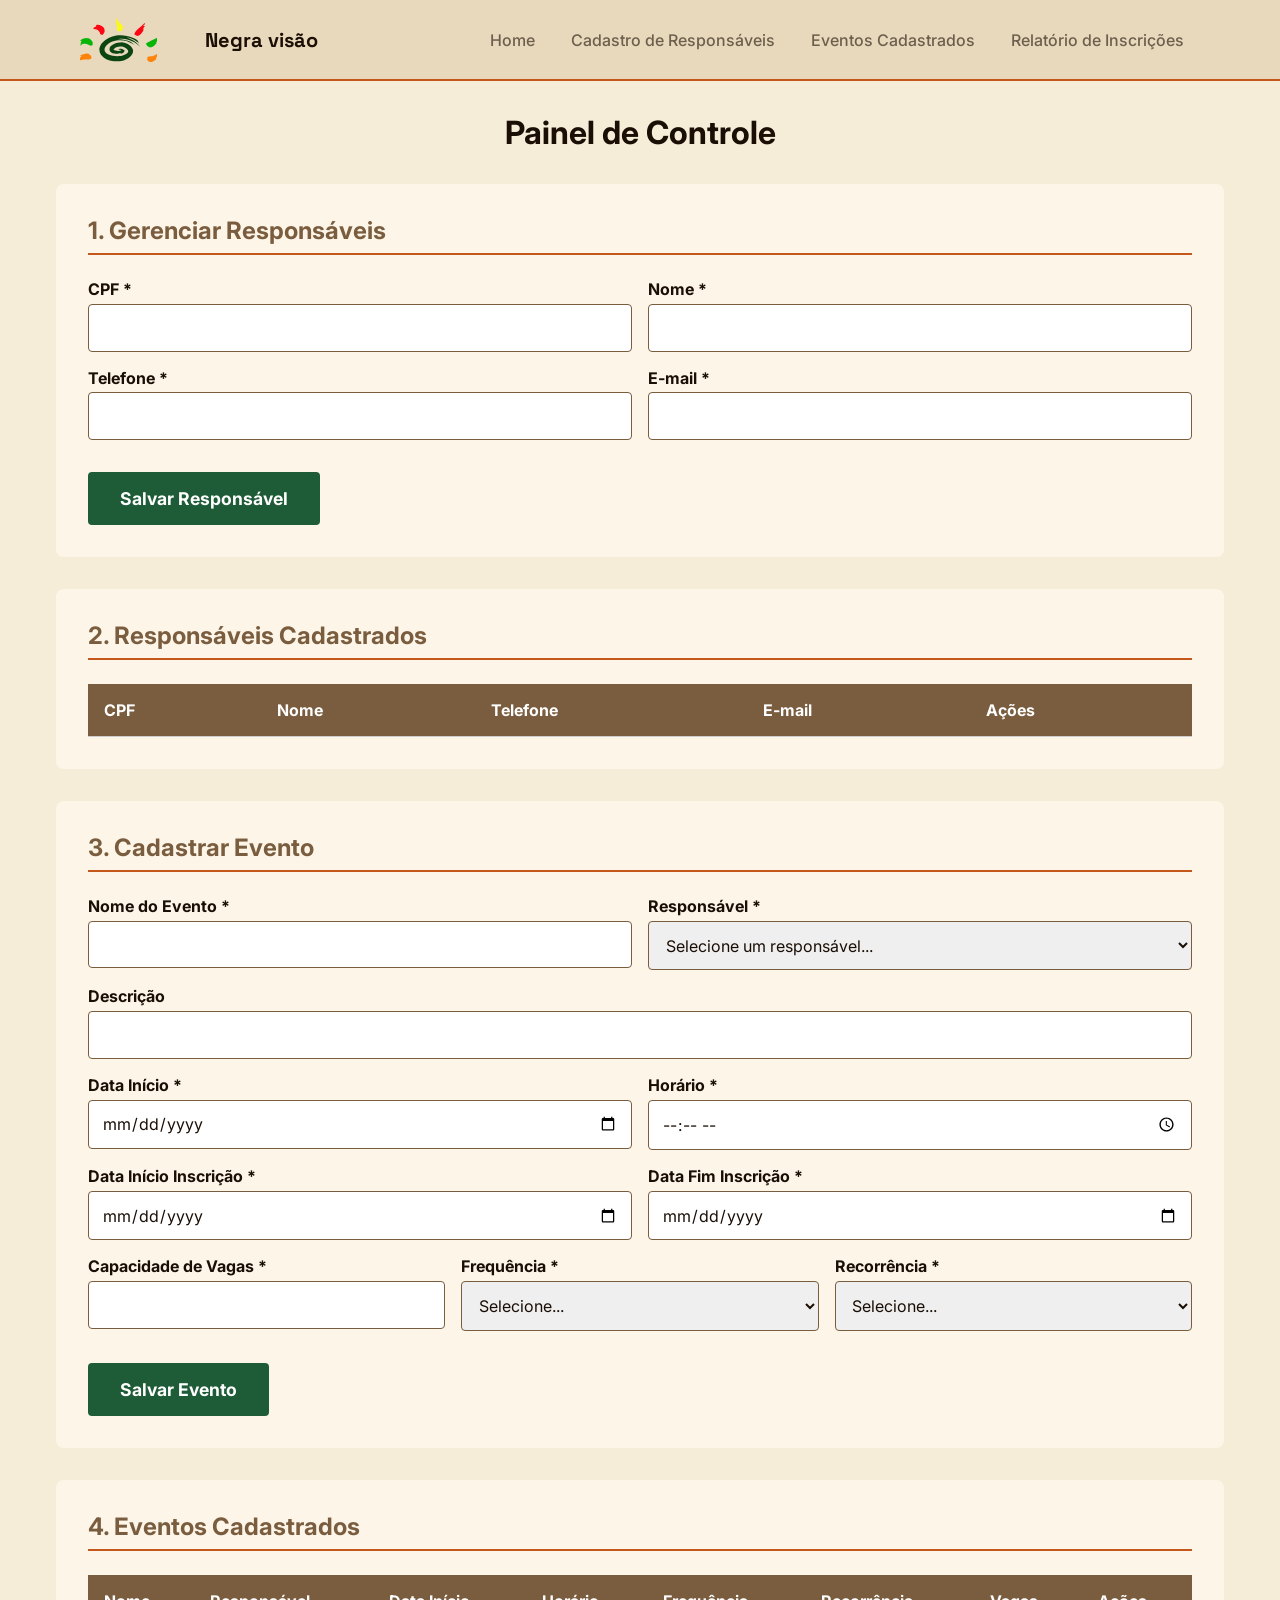
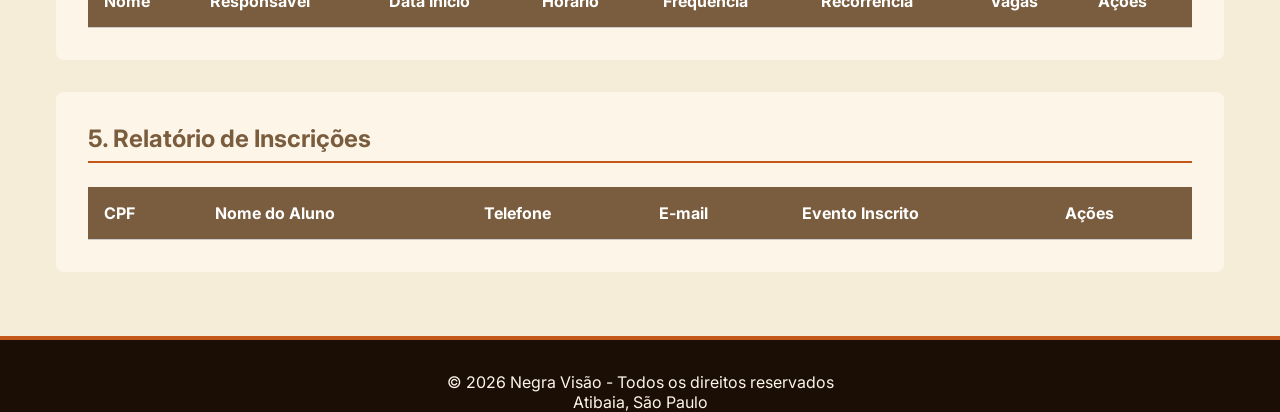
==== commit 79c22b84: "Corrigido campos do formulario de cadastro de eventos" ====
--- a/frontend/Admin.html
+++ b/frontend/Admin.html
@@ -121,10 +121,6 @@
               <input type="date" id="evento-data-inicio" required />
             </div>
             <div class="campo-form">
-              <label for="evento-data-fim">Data Fim *</label>
-              <input type="date" id="evento-data-fim" required />
-            </div>
-            <div class="campo-form">
               <label for="evento-horario">Horário *</label>
               <input type="time" id="evento-horario" required />
             </div>
@@ -147,23 +143,30 @@
               <input type="number" id="evento-capacidade" min="1" required />
             </div>
             <div class="campo-form">
-              <label for="evento-recorrente">É Recorrente? *</label>
-              <select id="evento-recorrente" required>
-                <option value="Não">Não</option>
-                <option value="Sim">Sim</option>
+              <label for="evento-frequencia">Frequência *</label>
+              <select id="evento-frequencia" required>
+                <option value="">Selecione...</option>
+                <option value="Único">Único - sem repetição</option>
+                <option value="2x">2x - duas repetições</option>
+                <option value="3x">3x - três repetições</option>
+                <option value="4x">4x - quatro repetições</option>
+                <option value="5x">5x - cinco repetições</option>
+                <option value="6x">6x - seis repetições</option>
+                <option value="7x">7x - sete repetições</option>
+                <option value="8x">8x - oito repetições</option>
+                <option value="9x">9x - nove repetições</option>
+                <option value="10x">10x - dez repetições</option>
+                <option value="Sempre">Sempre - contínuo</option>
               </select>
             </div>
             <div class="campo-form">
-              <label for="evento-dias">Dia da Semana</label>
-              <select id="evento-dias">
-                <option value="">Nenhum/Único</option>
-                <option value="Segunda-feira">Segunda-feira</option>
-                <option value="Terça-feira">Terça-feira</option>
-                <option value="Quarta-feira">Quarta-feira</option>
-                <option value="Quinta-feira">Quinta-feira</option>
-                <option value="Sexta-feira">Sexta-feira</option>
-                <option value="Sábado">Sábado</option>
-                <option value="Domingo">Domingo</option>
+              <label for="evento-recorrencia">Recorrência *</label>
+              <select id="evento-recorrencia" required>
+                <option value="">Selecione...</option>
+                <option value="Diário">Diário</option>
+                <option value="Semanal">Semanal</option>
+                <option value="Quinzenal">Quinzenal</option>
+                <option value="Mensal">Mensal</option>
               </select>
             </div>
           </div>
@@ -180,8 +183,10 @@
               <tr>
                 <th>Nome</th>
                 <th>Responsável</th>
-                <th>Período</th>
+                <th>Data Início</th>
                 <th>Horário</th>
+                <th>Frequência</th>
+                <th>Recorrência</th>
                 <th>Vagas</th>
                 <th>Ações</th>
               </tr>
--- a/frontend/css/admin.css
+++ b/frontend/css/admin.css
@@ -57,6 +57,15 @@
   border: 1px solid var(--marrom);
   border-radius: 4px;
   font-size: 1rem;
+}
+
+.campo-form input:disabled,
+.campo-form select:disabled {
+  background-color: #f2f2f2;
+  color: #666;
+  border-color: #c9c9c9;
+  cursor: not-allowed;
+  opacity: 0.8;
 }
 
 /* Botões */
